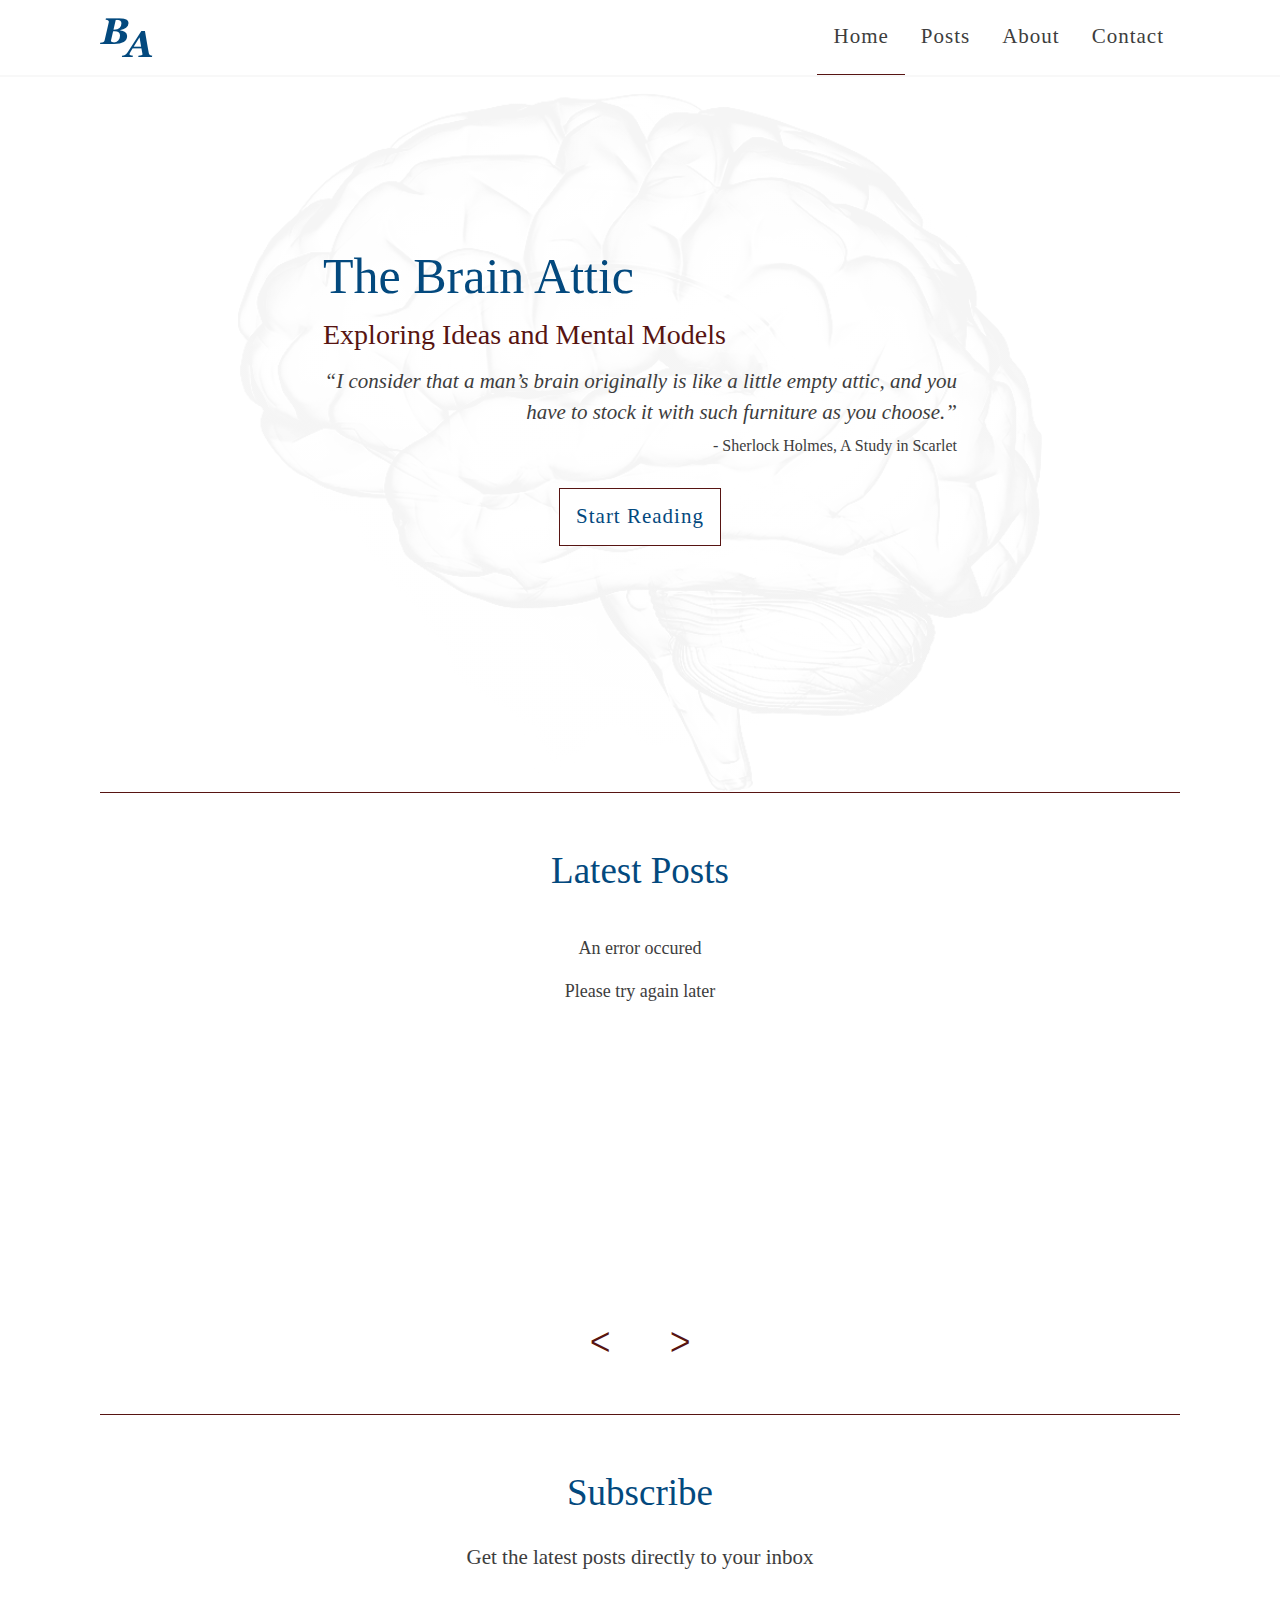
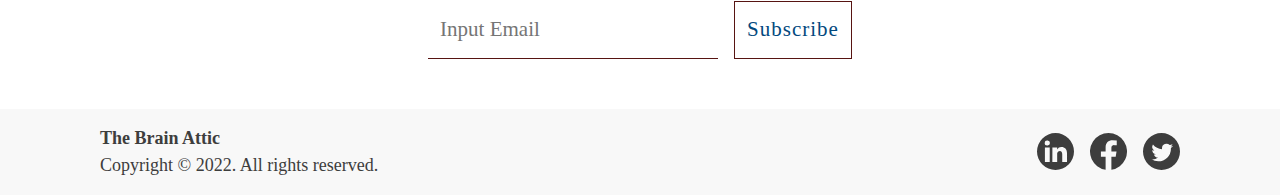
==== index.html @ 86f07df0 "Initial commit" ====
<!DOCTYPE html>
<html lang="en">
  <head>
    <meta charset="UTF-8" />
    <meta http-equiv="X-UA-Compatible" content="IE=edge" />
    <meta name="viewport" content="width=device-width, initial-scale=1.0" />
    <meta
      name="description"
      content="The Brain Attic is a blog focusing on exploring ideas and mental models for better desicion making."
    />
    <title>The Brain Attic | Home</title>
    <link rel="stylesheet" type="text/css" href="style.css" />
    <!-- Hotjar Tracking Code for https://brainattic.netlify.app/ -->
    <script>
      (function (h, o, t, j, a, r) {
        h.hj =
          h.hj ||
          function () {
            (h.hj.q = h.hj.q || []).push(arguments);
          };
        h._hjSettings = { hjid: 2971390, hjsv: 6 };
        a = o.getElementsByTagName("head")[0];
        r = o.createElement("script");
        r.async = 1;
        r.src = t + h._hjSettings.hjid + j + h._hjSettings.hjsv;
        a.appendChild(r);
      })(window, document, "https://static.hotjar.com/c/hotjar-", ".js?sv=");
    </script>
  </head>
  <body class="flex column">
    <header class="">
      <div class="header-center flex justify-between align-items-center">
        <div class="nav-header flex justify-between">
          <a href="index.html">
            <img
              src="images/logo.png"
              class="logo"
              alt="The Brain Attic Logo"
            />
          </a>
          <div class="ham">
            <span class="bar1"></span>
            <span class="bar2"></span>
            <span class="bar3"></span>
          </div>
        </div>
        <nav class="flex">
          <a href="#" class="nav-link active">Home</a>
          <a href="posts.html" class="nav-link">Posts</a>
          <a href="about.html" class="nav-link">About</a>
          <a href="contact.html" class="nav-link">Contact</a>
        </nav>
      </div>
    </header>
    <main class="flex column align-items-center">
      <section class="hero">
        <div class="hero-text flex column">
          <h1>The Brain Attic</h1>
          <h2 class="sub-header">Exploring Ideas and Mental Models</h2>
          <blockquote>
            “I consider that a man’s brain originally is like a little empty
            attic, and you have to stock it with such furniture as you
            choose.”<br />
            <cite>- Sherlock Holmes, A Study in Scarlet</cite>
          </blockquote>
          <a href="posts.html" class="btn">Start Reading</a>
        </div>
      </section>
      <section class="latest-posts flex column align-items-center">
        <h2>Latest Posts</h2>
        <div class="slider inner-width">
          <div class="spinner"></div>
        </div>
        <div class="arrows flex justify-between">
          <span class="left-arrow">&#5176;</span>
          <span class="right-arrow">&#5171;</span>
        </div>
      </section>
      <section class="subscribe flex column">
        <h2>Subscribe</h2>
        <form>
          <label for="subscribe"
            >Get the latest posts directly to your inbox</label
          >
          <div class="subscribe-form">
            <input type="email" id="subscribe" placeholder="Input Email" />
            <button class="btn">Subscribe</button>
          </div>
        </form>
        <dialog class="modal">
          <div class="modal-message">
            <p class="modal-h3"></p>
            <a class="btn close-modal"> Close</a>
          </div>
        </dialog>
      </section>
    </main>
    <footer>
      <div class="footer-center flex align-items-center justify-between">
        <div class="copyright">
          <p class="footer-title">The Brain Attic</p>
          <p>Copyright © 2022. All rights reserved.</p>
        </div>
        <div class="social">
          <div class="social flex align-items-center">
            <a
              class="social-icon"
              target="_blank"
              href="https://www.linkedin.com"
              ><img src="/images/linkedin.svg" alt="linkedin logo"
            /></a>
            <a
              class="social-icon"
              target="_blank"
              href="https://www.facebook.com"
              ><img src="/images/facebook.svg" alt="facebook logo"
            /></a>
            <a
              class="social-icon"
              target="_blank"
              href="https://www.twitter.com"
              ><img src="/images/twitter.svg" alt="twitter logo"
            /></a>
          </div>
        </div>
      </div>
    </footer>
    <script type="module" src="/js/script.js"></script>
    <script type="module" src="/js/index.js"></script>
  </body>
</html>
---- style.css ----
/*---
RESET
----*/

/* Box sizing rules */
*,
*::before,
*::after {
  box-sizing: border-box;
}

/* Remove default margin */
body,
h1,
h2,
h3,
h4,
p,
figure,
blockquote,
dl,
dd {
  margin: 0;
}

/* Remove list styles on ul, ol elements with a list role, which suggests default styling will be removed */
ul[role="list"],
ol[role="list"] {
  list-style: none;
}

/* Set core root defaults */
html:focus-within {
  scroll-behavior: smooth;
}

/* Set core body defaults */
body {
  min-height: 100vh;
  text-rendering: optimizeSpeed;
  line-height: 1.5;
}

/* A elements that don't have a class get default styles */
a:not([class]) {
  text-decoration-skip-ink: auto;
}

/* Make images easier to work with */
img,
picture {
  max-width: 100%;
  display: block;
}

/* Inherit fonts for inputs and buttons */
input,
button,
textarea,
select {
  font: inherit;
}

/* Remove all animations, transitions and smooth scroll for people that prefer not to see them */
@media (prefers-reduced-motion: reduce) {
  html:focus-within {
    scroll-behavior: auto;
  }

  *,
  *::before,
  *::after {
    animation-duration: 0.01ms !important;
    animation-iteration-count: 1 !important;
    transition-duration: 0.01ms !important;
    scroll-behavior: auto !important;
  }
}

/*-------
END RESET
-------*/

:root {
  --blue: #03497e;
  --red: #571412;
  --textGrey: #3d3d3d;
  --backgroundGrey: #f8f8f8;
  --formRed: #c5aead;
  --mainTransition: all 0.3s linear;
  --mainBorder: 1px solid var(--red);
  --formBorder: 1px solid var(--formRed);
  --backgroundImage: linear-gradient(
      rgba(255, 255, 255, 0.95),
      rgba(255, 255, 255, 0.95)
    ),
    url("/images/brain.png");
}

a {
  text-decoration: none;
  color: #571412;
}

h1 {
  color: var(--blue);
  font-size: 50px;
  font-weight: normal;
}

h2 {
  color: var(--blue);
  font-size: 37px;
  font-weight: normal;
}

h3 {
  font-size: 28px;
  font-weight: normal;
  color: var(--textGrey);
}

h4 {
  font-size: 21px;
}

p {
  font-size: 18px;
  color: var(--textGrey);
}

input:focus,
textarea:focus {
  outline: none;
  box-shadow: rgba(17, 17, 26, 0.05) 0px 1px 0px,
    rgba(17, 17, 26, 0.1) 0px 0px 8px;
}

textarea {
  flex: 1;
}

blockquote {
  font-style: italic;
  font-size: 21px;
  color: var(--textGrey);
}

cite {
  font-style: normal;
  font-size: 16px;
}

body {
  font-family: Georgia, "Times New Roman", Times, serif;
}

main {
  flex: 1;
}

@media only screen and (max-width: 600px) {
  h1 {
    font-size: 37px;
  }

  h2 {
    font-size: 28px;
  }

  h3 {
    font-size: 21px;
  }

  h4 {
    font-size: 16px;
  }
}

/* Utility Classes */

.flex {
  display: flex;
}

.column {
  flex-direction: column;
}

.justify-between {
  justify-content: space-between;
}

.justify-center {
  justify-content: center;
}

.align-items-center {
  align-items: center;
}

.align-items-end {
  align-items: flex-end;
}

.vertical-margin-auto {
  margin: auto 0;
}

.padding-inline {
  padding-inline: 16px;
}

.center-container {
  width: 100%;
  max-width: 1080px;
  margin: 0px auto;
}

.inner-width {
  max-width: 764px;
  width: 100%;
  margin: 0 auto;
}

.text-align-center {
  text-align: center;
}

.error {
  margin: auto;
  text-align: center;
}

.spinner {
  animation: 1.5s linear infinite spinner;
  width: 100px;
  height: 100px;
  border-radius: 50%;
  border: solid 5px var(--blue);
  border-bottom-color: #fff;
  margin: 100px auto;
}

@keyframes spinner {
  0% {
    transform: rotate(0deg);
  }
  100% {
    transform: rotate(360deg);
  }
}

.btn {
  background-color: var(--red);
  border: 1px solid var(--red);
  color: #fff;
  background-color: #fff;
  color: var(--blue);
  font-size: 21px;
  font-weight: normal;
  padding: 12px 16px;
  align-self: center;
  margin: 28px 0 0 0;
  cursor: pointer;
  transition: var(--mainTransition);
  letter-spacing: 1px;
}

.btn:hover {
  background-color: var(--red);
  color: #fff;
}

.btn:disabled {
  cursor: not-allowed;
  background-color: #fff;
  color: var(--blue);
}

/* Header & Nav */

header {
  width: 100%;
  border-bottom: 2px solid var(--backgroundGrey);
  margin-bottom: 16px;
  padding-inline: 16px;
}

nav {
  font-size: 21px;
  transition: var(--mainTransition);
}

.nav-link {
  padding: 21px 16px;
  color: #3d3d3d;
  letter-spacing: 1px;
  transition: 0.2s ease-in-out;
  border-bottom: 1px solid #fff;
  box-sizing: border-box;
}

.nav-link:hover {
  background-color: var(--backgroundGrey);
  border-bottom: 1px solid var(--backgroundGrey);
}

.active {
  border-bottom: 1px solid var(--red);
}
.active:hover {
  border-bottom: 1px solid var(--red);
}

.header-center {
  width: 100%;
  max-width: 1080px;
  margin: 0px auto;
}

.ham {
  display: none;
  padding: 5px;
  cursor: pointer;
  background-color: inherit;
  align-self: center;
}

.bar1,
.bar2,
.bar3 {
  display: block;
  width: 25px;
  height: 3px;
  margin: 5px auto;
  transition: var(--mainTransition);
  background-color: var(--blue);
}

@media only screen and (max-width: 992px) {
  .header-center {
    flex-direction: column;
    padding: 12px 0;
  }

  .nav-header {
    justify-content: space-between;
    width: 100%;
  }

  .show {
    height: 14rem;
  }

  .logo {
    width: 40px;
  }

  nav {
    height: 0;
    overflow: hidden;
    flex-direction: column;
    text-align: center;
  }

  .nav-link {
    padding: 12px 0;
    width: 100%;
  }

  .nav-link:hover {
    background-color: #fff;
  }

  .active {
    background-color: #fff;
    border-bottom: none;
    text-decoration: underline;
    text-decoration-color: var(--red);
  }

  .active:hover {
    background-color: #fff;
    border-bottom: none;
  }

  .ham {
    display: block;
  }

  .change .bar1 {
    transform: rotate(45deg) translate(8px, 3px);
  }

  .change .bar2 {
    opacity: 0;
  }

  .change .bar3 {
    transform: rotate(-45deg) translate(8px, -3px);
  }
}

/*--------
Home Page
--------*/

/* Hero */

.hero {
  max-width: 1080px;
  height: 700px;
  width: 100%;
  margin: 0 auto;
  display: flex;
  overflow: hidden;
  border-bottom: 1px solid #571412;
  padding-inline: 16px;
  justify-content: center;
  background-image: linear-gradient(
      rgba(255, 255, 255, 0.95),
      rgba(255, 255, 255, 0.95)
    ),
    url("/images/brain.png");
  background-repeat: no-repeat;
  background-position: center;
  background-size: contain;
}

.hero-text {
  width: 634px;
  align-self: center;
  margin-bottom: 100px;
}

.hero-text blockquote {
  text-align: right;
}

.sub-header {
  color: var(--red);
  margin: 0 0 10px 0;
  font-size: 28px;
}

.image-container {
  position: relative;
}

@media only screen and (max-width: 992px) {
  .hero-text {
    text-align: center;
  }

  .hero-text blockquote {
    text-align: center;
  }

  .btn:hover {
    background-color: #fff;
    color: var(--blue);
  }
}

@media only screen and (max-width: 764px) {
  .hero-text {
    text-align: center;
    margin-top: 50px;
  }

  .hero-text blockquote {
    display: none;
  }
}

@media only screen and (max-width: 992px) {
  .hero {
    height: 600px;
  }
}

@media only screen and (max-width: 764px) {
  .hero {
    height: 500px;
  }
}

@media only screen and (max-width: 600px) {
  .hero {
    height: 400px;
  }

  .sub-header {
    font-size: 21px;
  }
}

@media only screen and (max-width: 475px) {
  .hero {
    height: 300px;
  }
}

/* Latest Posts Section */

.latest-posts {
  max-width: 1080px;
  width: 100%;
  border-bottom: 1px solid var(--red);
  padding: 50px 16px;
}

.slider {
  position: relative;
  min-height: 350px;
  overflow: hidden;
  max-width: 992px;
  width: 100%;
  margin: 0 auto;
}

.slide {
  transition: all 0.25s ease-in-out;
}

.latest-posts p {
  margin-bottom: 16px;
}

.indexPost {
  background-color: var(--backgroundGrey);
  padding: 16px;
  position: relative;
  overflow: hidden;
}

.indexPost:hover .read-link {
  transform: translate(0%);
}

.l-container {
  gap: 37px;
  display: grid;
  position: absolute;
  width: 100%;
  max-height: 100%;
  grid-template-columns: repeat(2, 1fr);
}

.s-container {
  display: grid;
  position: absolute;
  width: 100%;
}

.meta,
.meta a {
  color: var(--red);
}

.latest-posts h2 {
  margin-bottom: 37px;
}

.latest-posts h3 {
  margin: 9px 0 12px 0;
}

.read-link {
  color: var(--red);
  position: absolute;
  transform: translate(101%);
  transition: var(--mainTransition);
  top: 0;
  right: 0;
  padding: 16px 16px 0 0;
}

.arrows {
  font-size: 28px;
  color: var(--red);
  margin-top: 37px;
  width: 100px;
  position: relative;
}

.left-arrow,
.right-arrow {
  transition: var(--mainTransition);
  cursor: pointer;
}

.left-arrow:hover,
.right-arrow:hover {
  transform: scale(1.3);
}

.right-arrow {
  right: 0;
}

@media only screen and (max-width: 860px) {
  .slider {
    min-height: 420px;
  }
}

@media only screen and (max-width: 764px) {
  .slider {
    min-height: 320px;
  }

  /* .l-container{
    display:none;
    visibility: hidden;
  }*/
}

@media only screen and (max-width: 512px) {
  .slider {
    min-height: 440px;
  }
}

/* Subscribe Section */

.subscribe {
  width: 100%;
  padding: 50px 16px;
  text-align: center;
}

.subscribe label {
  font-size: 21px;
  color: var(--textGrey);
  margin: 16px 0;
}

.subscribe .btn {
  padding: 12px;
}

.subscribe input {
  padding: 12px;
  font-size: 21px;
  border: none;
  border-bottom: var(--mainBorder);
  margin-right: 12px;
  transition: 0.2s;
  box-shadow: none;
}

.subscribe-form {
  margin: 0 auto;
}

.subscribe h2 {
  margin-bottom: 21px;
}

@media only screen and (max-width: 450px) {
  .subscribe-form {
    margin-top: 28px;
  }
  .subscribe-form input {
    width: 100%;
    text-align: center;
  }
}

/*---- 
Footer 
-----*/

footer {
  background-color: var(--backgroundGrey);
  padding-inline: 16px;
}

.footer-center {
  max-width: 1080px;
  width: 100%;
  margin: 0 auto;
  padding: 16px 0;
}

.social-icon {
  margin-left: 16px;
}

.copyright {
  color: var(--textGrey);
}

.footer-title {
  font-weight: bold;
}

@media only screen and (max-width: 600px) {
  .footer-center {
    flex-direction: column;
    padding: 21px;
  }

  .copyright {
    text-align: center;
    margin-bottom: 21px;
  }
}

/*--------
Posts Page 
---------*/

/* Heading and Select fields */

.posts-header {
  max-width: 764px;
  width: 100%;
  margin: 0 auto;
  padding-inline: 16px;
}

.posts-header h1 {
  border-bottom: var(--mainBorder);
  width: 100%;
  margin-bottom: 50px;
  padding-bottom: 16px;
}

.posts label {
  font-size: 16px;
  margin-right: 3px;
  color: var(--textGrey);
}

.posts select {
  padding: 9px;
  border: 1px solid var(--formRed);
  background-color: #fff;
  color: var(--textGrey);
}

/* List of Posts */

.posts-container {
  margin: 50px 0;
  border-bottom: 2px solid var(--backgroundGrey);
}

.posts-container h2 {
  margin: 9px 0 12px 0;
  font-size: 28px;
}

.posts-container p {
  margin-bottom: 16px;
}

.posts-container a {
  display: block;
}

.posts-width {
  max-width: 764px;
  width: 100%;
  margin: 0 auto;
  padding: 28px 16px;
}

.background-grey {
  background-color: var(--backgroundGrey);
}

.background-width {
  width: 1080px;
}

.read-post {
  color: var(--red);
  position: absolute;
  padding: 28px 16px 0 0;
  right: 0;
  top: 0;
  transform: translate(101%);
  transition: var(--mainTransition);
}

.post {
  position: relative;
  overflow: hidden;
  transition: var(--mainTransition);
}

.post:hover .read-post {
  transform: translate(0%);
}

.posts .btn {
  margin: 0 0 50px 0;
}

@media only screen and (max-width: 992px) {
  .background-width {
    width: auto;
  }
}

/*----------------------
Single Post & About Page
-----------------------*/

article h1 {
  /*border-bottom: 1px solid var(--red);*/
  width: 100%;
  margin: 0px 0 21px 0;
}

article h2 {
  margin-bottom: 21px;
  font-size: 28px;
}

article p {
  margin-bottom: 28px;
}

article blockquote {
  border-left: 2px solid var(--red);
  padding-left: 28px;
  margin-bottom: 28px;
  font-style: italic;
}

article .meta {
  margin: 28px 0 21px 0;
}

article a {
  transition: var(--mainTransition);
}

article a:hover {
  border-bottom: 1px solid var(--red);
}

.article-container .social-icon {
  height: 28px;
  width: 28px;
}

.article-end {
  border-bottom: var(--mainBorder);
  padding-bottom: 12px;
}

.back {
  transition: var(--mainTransition);
}

.back svg {
  margin-right: 9px;
}

/* Comment Section */

.comment-form {
  width: 100%;
  position: relative;
}

dialog {
  text-align: center;
  border: 0px solid var(--formRed);
  box-shadow: rgba(0, 0, 0, 0.35) 0px 5px 15px;
  padding: 28px;
}

dialog .btn {
  padding: 6px;
  font-size: 16px;
  margin: 0;
}

dialog p {
  color: var(--blue);
  margin-bottom: 28px;
  font-size: 28px;
}

.comment-form .btn {
  align-self: flex-end;
}

.comment-form label {
  margin: 16px 0 9px 0;
  font-size: 16px;
  color: var(--textGrey);
}

.comment-form input,
.comment-form textarea {
  border: 1px solid var(--formRed);
  padding: 12px;
}

.comment-section h2 {
  color: var(--blue);
  font-size: 28px;
  margin-bottom: 16px;
}

.comment-section {
  margin-top: 50px;
}

.comment-name,
.comment-date {
  font-weight: bold;
  margin-bottom: 6px;
}

.comment-message {
  font-size: 16px;
}

.comment-date {
  font-size: 16px;
}

.comment {
  margin-bottom: 50px;
  padding-bottom: 12px;
  border-bottom: 2px solid var(--backgroundGrey);
}

.comments-container {
  margin: 50px 0;
}

@media only screen and (max-width: 764px) {
  .comment-form .btn {
    align-self: center;
  }
}

/*----------
Contact Page
------------*/

.contact-heading {
  border-bottom: var(--mainBorder);
  padding-bottom: 16px;
  margin-bottom: 21px;
}

.contact {
  padding-inline: 16px;
}

.contact form {
  flex: 1;
}

.contact-heading h2 {
  font-size: 21px;
  color: var(--blue);
}

.contact input,
.contact textarea {
  border: 1px solid var(--formRed);
  padding: 12px;
  border-radius: 5px;
  transition: 0.1s;
}

.contact label {
  font-size: 16px;
  margin: 28px 0 9px 0;
  color: var(--textGrey);
}

.head-form {
  background-image: linear-gradient(
      rgba(255, 255, 255, 0.95),
      rgba(255, 255, 255, 0.95)
    ),
    url("/images/brain.png");
  background-size: contain;
  background-repeat: no-repeat;
  background-position: center;
  margin: auto 0;
}

.head-form .btn {
  min-width: 200px;
}

.contact {
  padding-bottom: 50px;
  flex: 1;
}

@media only screen and (max-width: 600px) {
  .contact label {
    font-size: 16px;
  }
}
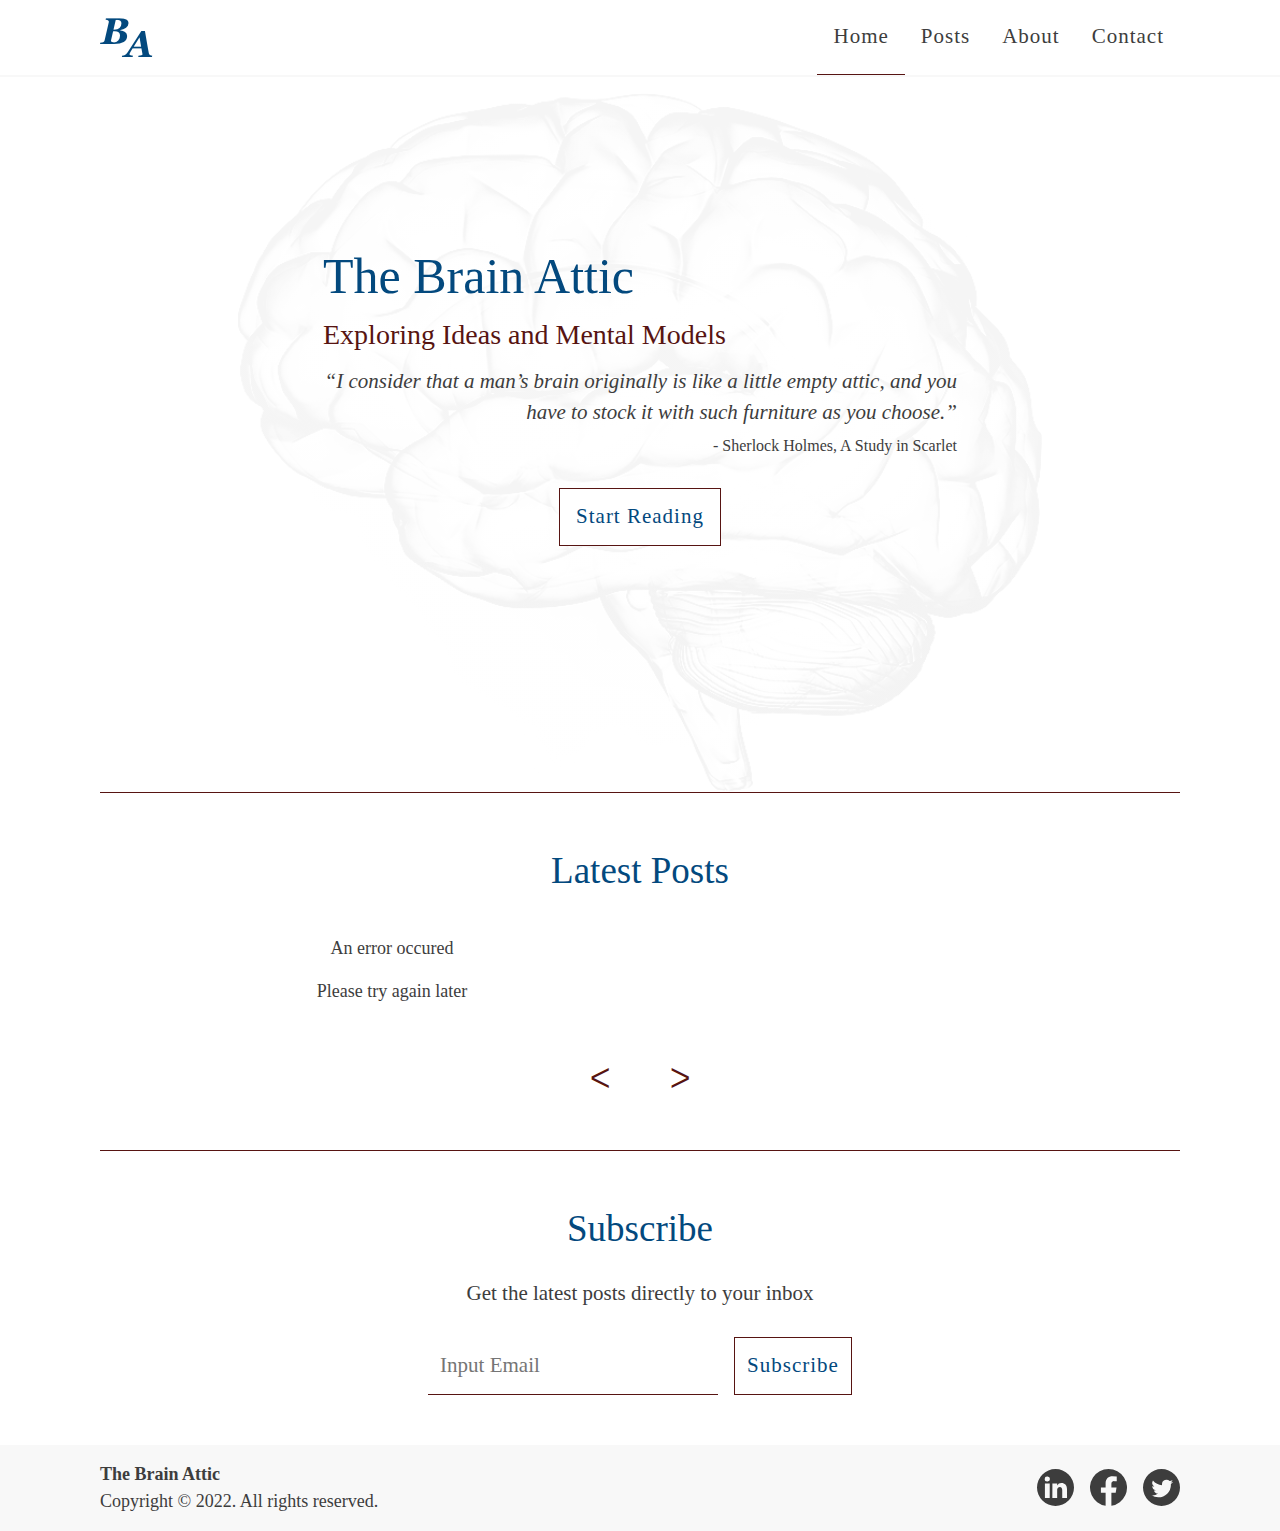
==== commit 63132ea7: "Update" ====
--- a/index.html
+++ b/index.html
@@ -10,22 +10,6 @@
     />
     <title>The Brain Attic | Home</title>
     <link rel="stylesheet" type="text/css" href="style.css" />
-    <!-- Hotjar Tracking Code for https://brainattic.netlify.app/ -->
-    <script>
-      (function (h, o, t, j, a, r) {
-        h.hj =
-          h.hj ||
-          function () {
-            (h.hj.q = h.hj.q || []).push(arguments);
-          };
-        h._hjSettings = { hjid: 2971390, hjsv: 6 };
-        a = o.getElementsByTagName("head")[0];
-        r = o.createElement("script");
-        r.async = 1;
-        r.src = t + h._hjSettings.hjid + j + h._hjSettings.hjsv;
-        a.appendChild(r);
-      })(window, document, "https://static.hotjar.com/c/hotjar-", ".js?sv=");
-    </script>
   </head>
   <body class="flex column">
     <header class="">
--- a/style.css
+++ b/style.css
@@ -512,12 +512,23 @@
 }
 
 .slider {
-  position: relative;
-  min-height: 350px;
+  display: grid;
+  grid-template-columns: repeat(6, 50%);
+  justify-content: space-between;
   overflow: hidden;
   max-width: 992px;
   width: 100%;
   margin: 0 auto;
+}
+
+@media only screen and (max-width: 700px) {
+  .slider {
+    grid-template-columns: repeat(6, 100%);
+  }
+}
+
+.slider .background-grey {
+  margin-inline: 10px;
 }
 
 .slide {
@@ -539,18 +550,8 @@
   transform: translate(0%);
 }
 
-.l-container {
-  gap: 37px;
-  display: grid;
-  position: absolute;
-  width: 100%;
-  max-height: 100%;
-  grid-template-columns: repeat(2, 1fr);
-}
-
 .s-container {
   display: grid;
-  position: absolute;
   width: 100%;
 }
 
@@ -598,29 +599,6 @@
 
 .right-arrow {
   right: 0;
-}
-
-@media only screen and (max-width: 860px) {
-  .slider {
-    min-height: 420px;
-  }
-}
-
-@media only screen and (max-width: 764px) {
-  .slider {
-    min-height: 320px;
-  }
-
-  /* .l-container{
-    display:none;
-    visibility: hidden;
-  }*/
-}
-
-@media only screen and (max-width: 512px) {
-  .slider {
-    min-height: 440px;
-  }
 }
 
 /* Subscribe Section */
